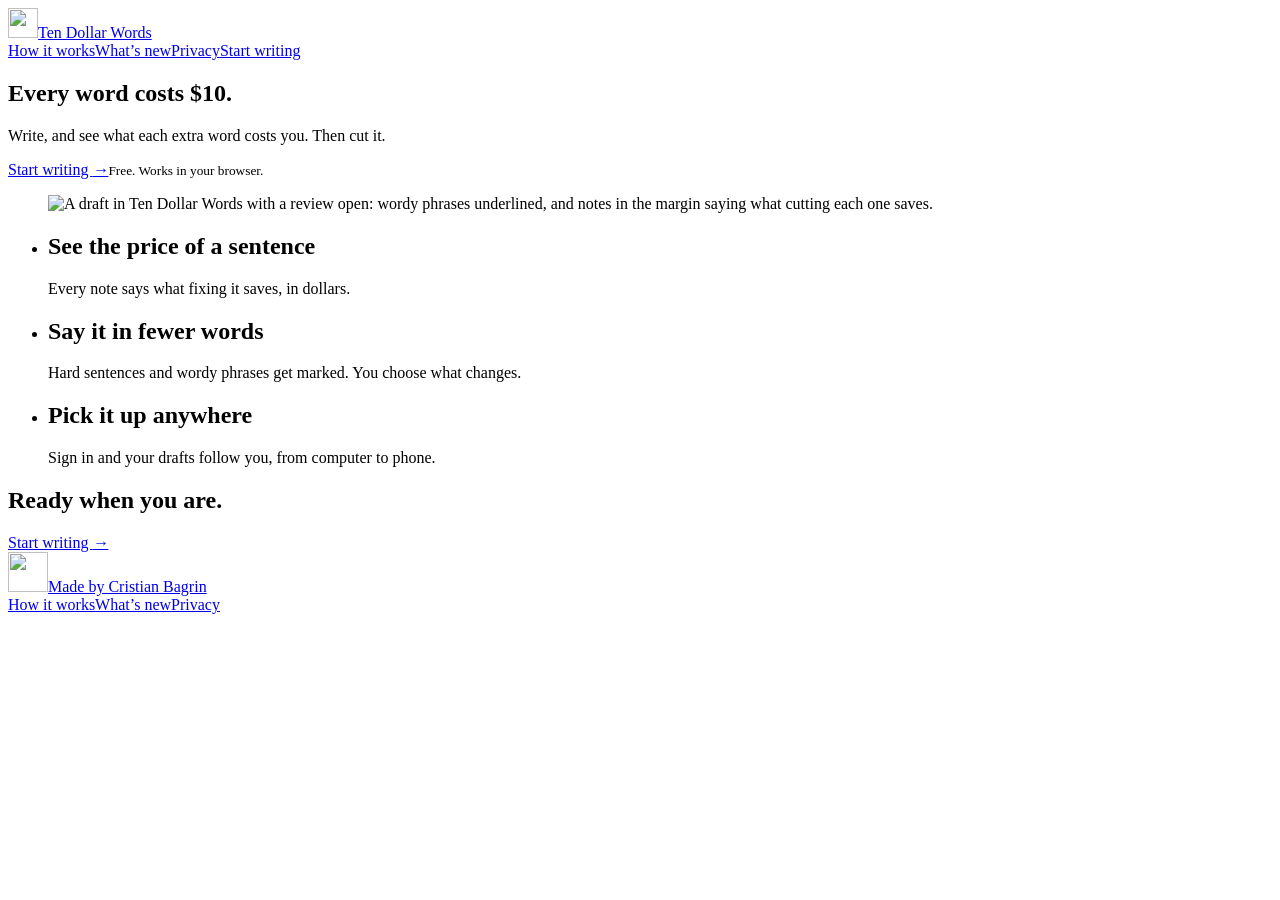
==== app/site/home.html @ 195c3082 "Website at / (home, how it works, privacy, what's new), app at /dashboard, /edit for the pages' word" ====
<!doctype html>
<html lang="en">
<head>
<meta charset="utf-8">
<meta name="viewport" content="width=device-width, initial-scale=1, viewport-fit=cover">
<title>Ten Dollar Words: write short</title>
<meta name="description" content="A writing app where every word costs $10. See what each extra word costs, then cut it.">
<meta name="theme-color" content="#fbfaf6">
<link rel="canonical" href="https://tendollarwords.cristianbagrin.com">
<meta property="og:title" content="Ten Dollar Words: write short">
<meta property="og:description" content="A writing app where every word costs $10. See what each extra word costs, then cut it.">
<meta property="og:image" content="https://tendollarwords.cristianbagrin.com/site/shot.png">
<meta property="og:url" content="https://tendollarwords.cristianbagrin.com">
<meta name="twitter:card" content="summary_large_image">
<link rel="icon" href="/icons/icon.svg" type="image/svg+xml">
<link rel="apple-touch-icon" href="/icons/icon-180.png">
<link rel="preconnect" href="https://fonts.googleapis.com">
<link rel="preconnect" href="https://fonts.gstatic.com" crossorigin>
<link rel="stylesheet" href="https://fonts.googleapis.com/css2?family=Source+Serif+4:ital,opsz,wght@0,8..60,400;0,8..60,600;0,8..60,700;1,8..60,400&amp;display=swap">
<link rel="stylesheet" href="/site/site.css">
<script src="/site/site.js"></script>
</head>
<body>
<header class="wrap top">
  <a class="brand" href="/"><img src="/icons/icon-192.png" width="30" height="30" alt="">Ten Dollar Words</a>
  <nav><a href="/how-it-works">How it works</a><a href="/whats-new">What&rsquo;s new</a><a href="/privacy">Privacy</a><a class="go" href="/dashboard">Start writing</a></nav>
</header>
<main class="wrap">
<section class="hero">
  <h1>Every word costs <span class="price">$10</span>.</h1>
  <p class="lede">Write, and see what each extra word costs you. Then cut it.</p>
  <div class="cta-row"><a class="btn" href="/dashboard">Start writing <i aria-hidden="true">&rarr;</i></a><small>Free. Works in your browser.</small></div>
</section>
<figure class="shot"><img src="/site/shot.png" width="2800" height="1440" alt="A draft in Ten Dollar Words with a review open: wordy phrases underlined, and notes in the margin saying what cutting each one saves."></figure>
<ul class="gets">
  <li><h2>See the price of a sentence</h2><p>Every note says what fixing it saves, in dollars.</p></li>
  <li><h2>Say it in fewer words</h2><p>Hard sentences and wordy phrases get marked. You choose what changes.</p></li>
  <li><h2>Pick it up anywhere</h2><p>Sign in and your drafts follow you, from computer to phone.</p></li>
</ul>
<section class="close">
  <h2>Ready when you are.</h2>
  <a class="btn" href="/dashboard">Start writing <i aria-hidden="true">&rarr;</i></a>
</section>
</main>
<footer class="foot"><div class="wrap">
  <a class="maker" href="https://cristianbagrin.com"><img src="/site/chris.webp" width="40" height="40" alt="">Made by Cristian Bagrin</a>
  <nav><a href="/how-it-works">How it works</a><a href="/whats-new">What&rsquo;s new</a><a href="/privacy">Privacy</a></nav>
</div></footer>
</body>
</html>
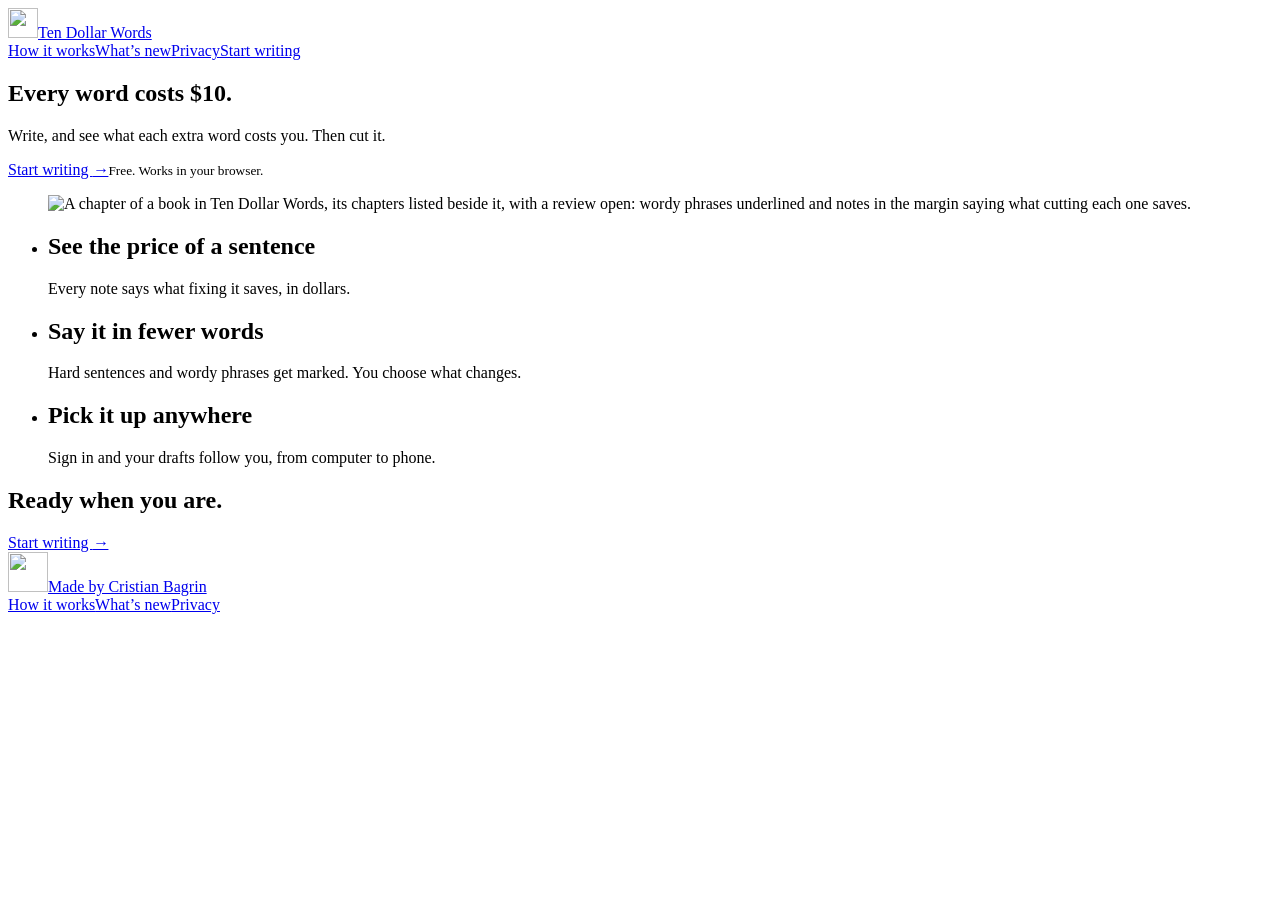
==== commit fa111dc9: "5.0.0; new home page screenshot: a book in chapters with a review open Co-Authored-By: Claude Opus 5" ====
--- a/app/site/home.html
+++ b/app/site/home.html
@@ -31,7 +31,7 @@
   <p class="lede">Write, and see what each extra word costs you. Then cut it.</p>
   <div class="cta-row"><a class="btn" href="/dashboard">Start writing <i aria-hidden="true">&rarr;</i></a><small>Free. Works in your browser.</small></div>
 </section>
-<figure class="shot"><img src="/site/shot.png" width="2800" height="1440" alt="A draft in Ten Dollar Words with a review open: wordy phrases underlined, and notes in the margin saying what cutting each one saves."></figure>
+<figure class="shot"><img src="/site/shot.png" width="2800" height="1440" alt="A chapter of a book in Ten Dollar Words, its chapters listed beside it, with a review open: wordy phrases underlined and notes in the margin saying what cutting each one saves."></figure>
 <ul class="gets">
   <li><h2>See the price of a sentence</h2><p>Every note says what fixing it saves, in dollars.</p></li>
   <li><h2>Say it in fewer words</h2><p>Hard sentences and wordy phrases get marked. You choose what changes.</p></li>
